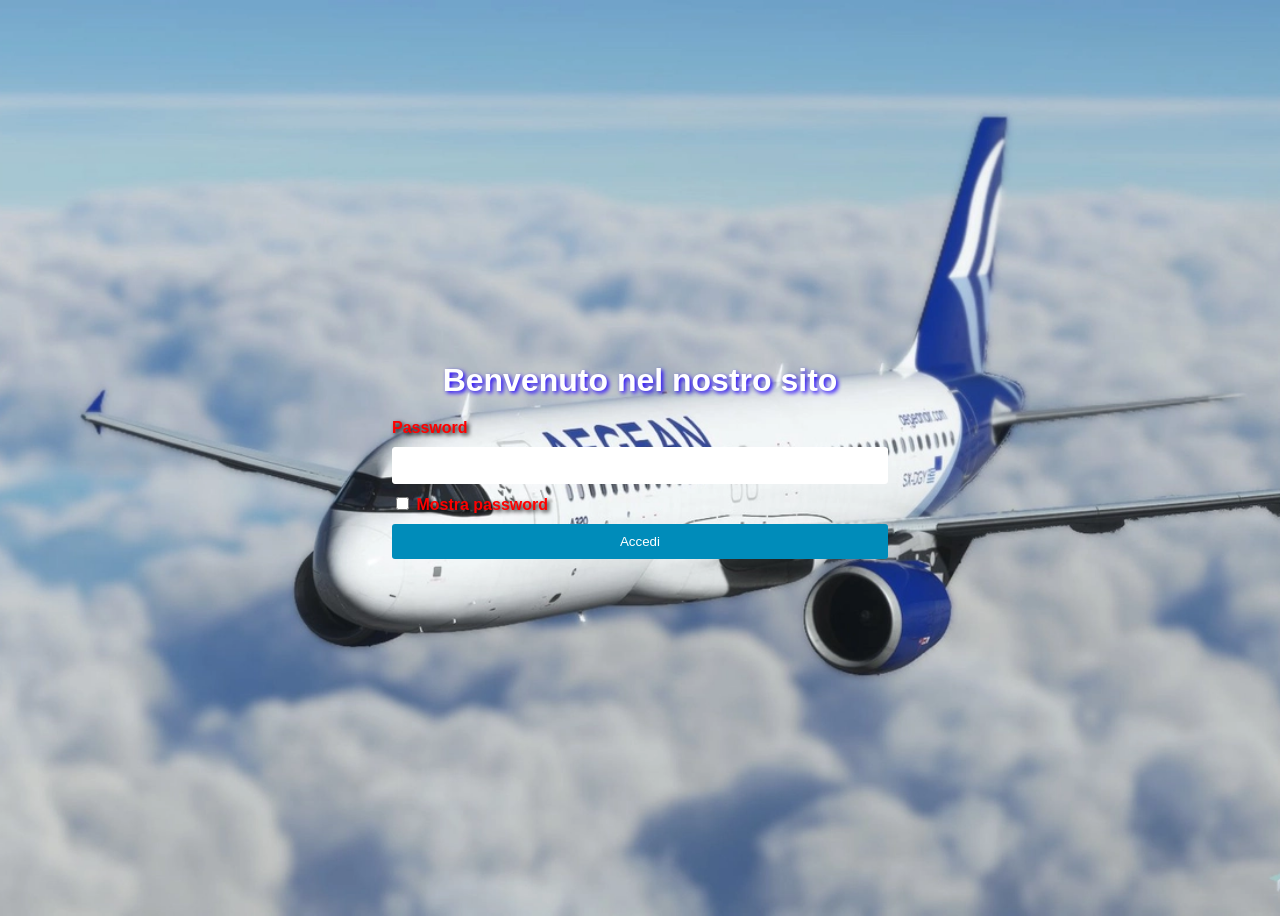
==== index.html @ 17bfad85 "Add files via upload" ====
<!DOCTYPE html>
<html lang="en">
<head>
    <meta charset="UTF-8">
    <meta name="viewport" content="width=device-width, initial-scale=1.0">
    <title>Homepage</title>
    <link rel="stylesheet" href="home.css">
</head>

<body>
    <header>
        <div class="content">
            <h1>maxwell-air-and-space </h1>
            <p>qui troverai le sezioni che ti porteranno agli argomenti trattati</p>
        </div>

        <button id="top-right-btn" onclick="logout()">Logout</button>
    </header>

    </header>

    <div class="cardrow">
        <div class="card">
            <h2>Interdisciplinarità dell’Aerospazio</h2>
        </div>

        <div class="card2">
            <h2>Dalla leggenda al progresso</h2>
        </div>
    

    <div class="card3">
        <h2>Il post-eroismo e i nuovi volti dell’eroe nel Novecento</h2>
    </div>

    <div class="card4">
        <h2>Non entrare</h2>
    </div>
    </div>

    <script src="home.js"></script>
</body>
</html>
---- home.css ----
header {
    background: #003366;/* sfondo blu scuro */
    color: white;/* testo bianco */
    border: 0px 0px;/* spazio interno */
    text-align: center;
    margin: 0%;
    top: 0px;/* distanza dall’alto */
    width: 100%;/* larghezza completa */
    padding-bottom: 20px;
    
}
body {
    font-family: 'Times New Roman', Times, serif;/* carattere serif */
    line-height: 1.6;/* altezza della linea */
    margin: 0;/* margine zero */
    padding: 0;/* padding zero */
    background: #f4f4f4;/* sfondo grigio chiaro */
    color: #222;/* colore del testo scuro */
}
#top-right-btn {
    position: absolute;/* posizione assoluta */
    top: 60px;    /* distanza dall’alto */
    right: 20px;  /* distanza da destra */
    padding: 10px 20px;/* spazio interno */
    font-size: 16px;/* dimensione del testo */
}
#center2 {
    position: absolute;
    top: 30%;    /* distanza dall’alto */
    left: 50%;   /* distanza da sinistra */
    padding: 10px 20px;
    font-size: 16px;
}
#center {
    position: absolute;
    top: 30%;    /* distanza dall’alto */
    left: 25%;   /* distanza da sinistra */
    padding: 10px 20px;
    font-size: 16px;
}

header button {
    padding: 10px 16px;
    font-size: 16px;
}
h1 {
    margin-top: 0; /* Rimuove lo spazio extra sopra il titolo */
}

p {
    font-size: 20px;
    color: #ffffff;
    text-align: center; /* Se vuoi centrare anche il paragrafo come il titolo */
}


.container {
    display: flex;
    height: 100vh;
}



.box{
    display: none;
    padding: 20px;
}

.content {
    flex: 1;
    padding: 20px;
    display: flex;
    flex-direction: column;
    justify-content: flex-start; /* Allinea il contenuto in alto */
    align-items: center;         /* Centra il testo orizzontalmente */
}

/* 1. Il Contenitore: fondamentale per l'allineamento orizzontale */
.cardrow {
    display: flex;
    justify-content: center; /* Centra il gruppo nella pagina */
    align-items: stretch;    /* Forza tutte le card ad avere la stessa altezza */
    gap: 30px;               /* Spazio tra i quadrati */
    margin-top: 40px;        /* Distanza dal contenuto superiore */
    flex-wrap: wrap;         /* Le manda a capo se lo schermo è piccolo */
}

/* 2. Proprietà comuni: scritte una sola volta per evitare errori */
.card, .card2, .card3, .card4 {
    width: 300px;            /* Larghezza fissa */
    height: 300px;           /* Altezza fissa per renderle perfettamente quadrate */
    padding: 20px;
    border-radius: 12px;
    text-align: center;
    background-size: cover;
    background-position: center;
    background-repeat: no-repeat;
    box-shadow: 0 4px 12px rgba(0,0,0,0.15);
    cursor: pointer;
    transition: transform 0.2s, box-shadow 0.2s;
    display: flex;
    justify-content: center;
    align-items: center;
    box-sizing: border-box;  /* Impedisce al padding di allargare la card */
}

/* 3. Stili specifici (Immagini, Colori e Ordine) */
.card {
    background-image: url("WhatsApp Image 2026-01-29 at 13.21.42.jpeg");
    color: white;
    order: 3; /* Terza posizione */
}

.card2 {
    background-image: url("comando areonautica.png");
    color: red;
    order: 2; /* Seconda posizione */
}

.card3 {
    background-image: url("post eroismo.jpg");
    color: black;
    order: 1; /* Prima posizione */
}

.card4 {
    background-image: url("polizia.png");
    color: rgb(255, 0, 0);
    order: 4; /* Quarta posizione */
}

/* 4. Effetto Hover (valido per tutte) */
.card:hover, .card2:hover, .card3:hover, .card4:hover {
    transform: translateY(-10px);
    box-shadow: 0 8px 20px rgba(0,0,0,0.25);
}
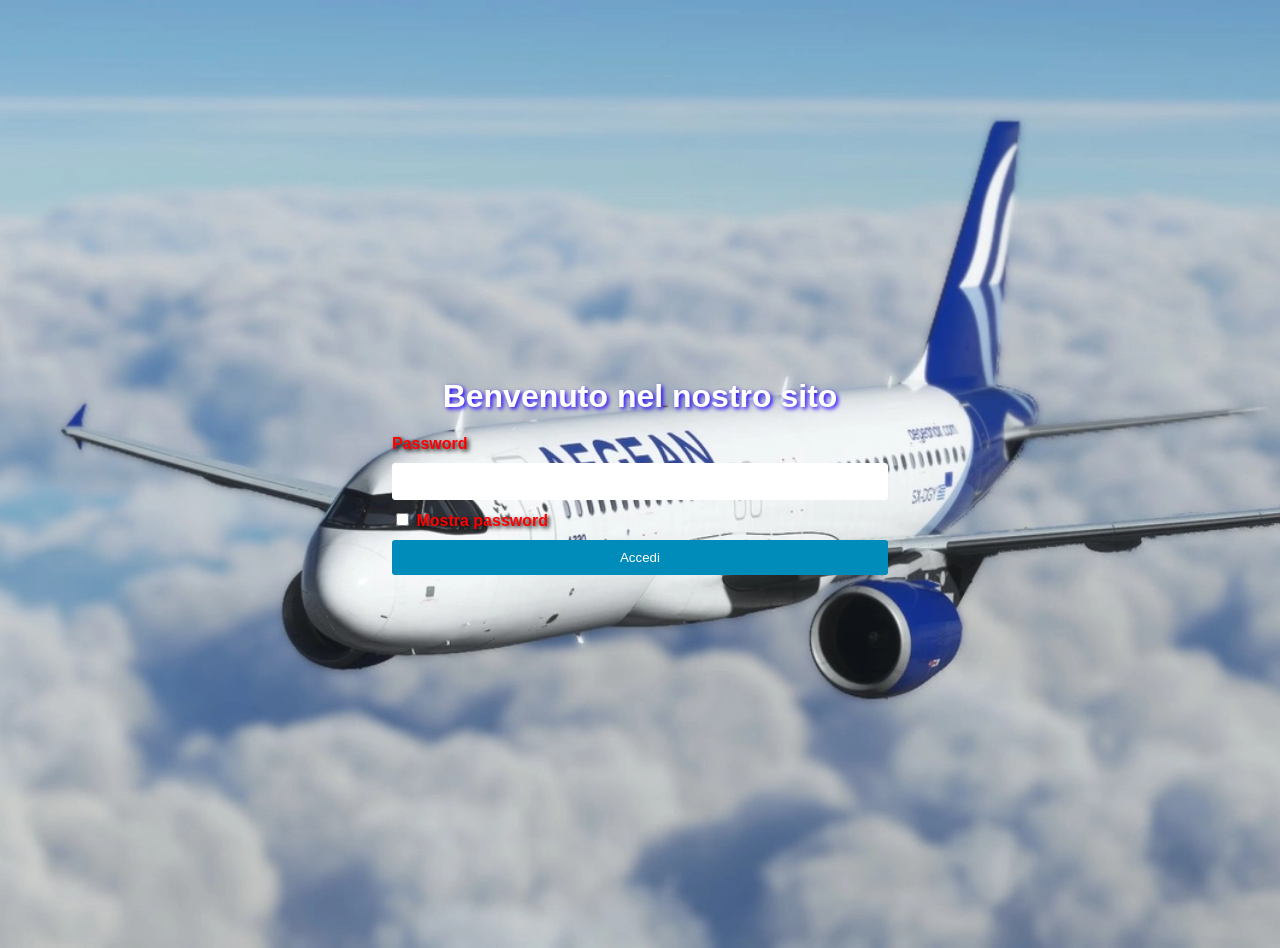
==== commit 579eb7c6: "Add files via upload" ====
--- a/index.html
+++ b/index.html
@@ -1,43 +1,69 @@
-<!DOCTYPE html>
-<html lang="en">
-<head>
-    <meta charset="UTF-8">
-    <meta name="viewport" content="width=device-width, initial-scale=1.0">
-    <title>Homepage</title>
-    <link rel="stylesheet" href="home.css">
-</head>
+﻿<!DOCTYPE html>
+<html lang="it">
+<head>
+    <meta charset="UTF-8">
+    <meta name="viewport" content="width=device-width, initial-scale=1.0">
+    <title>Maxwell - The World of Flight</title>
+    <link rel="stylesheet" href="home.css">
+</head>
+<body>
+
+    <div class="sky-view">
+        <div class="cloud" style="top: 20%; width: 100px; height: 30px; animation-duration: 10s;"></div>
+        <div class="cloud" style="top: 60%; width: 150px; height: 40px; animation-duration: 20s;"></div>
+    </div>
+
+    <div class="falling-scene" aria-hidden="true">
+        <div class="falling-clouds"></div>
+        <img src="C130H.png" class="c130-pass" id="c130Pass" alt="C-130 in volo">
+        <div class="drop-zone" id="dropZone"></div>
+    </div>
+
+    <div class="hamburger" id="hamburger">
+        <span></span><span></span><span></span>
+    </div>
+
+    <header>
+        <div class="logo-container">
+            <img src="Gemini_Generated_Image_ho830uho830uho83.png" class="header-logo" alt="Logo">
+        </div>
+
+        <h1>MAXWELL IL MONDO DEL VOLO</h1>
+
+        <div class="search-wrapper">
+            <div class="search-container">
+                <input type="text" id="searchInput" placeholder="Cerca un eroe...">
+                <div id="resultsList"></div>
+            </div>
+        </div>
+    </header>
+
+    <div class="menu-screen" id="menuScreen">
+        <div class="menu-columns">
+            <div class="menu-col">
+                <h3>Informazioni</h3>
+                <a href="index.html">Home</a>
+                <a href="fonti.html">Fonti</a>
+                <a href="chisiamo.html">Chi siamo</a>
+            </div>
+
+            <div class="menu-col">
+                <h3>Argomenti trattati</h3>
+                <a href="olla.html">Interdisciplinarita dell'aerospazio</a>
+                <a href="calo.html">Dalla leggenda al progresso</a>
+                <a href="maffucci.html">Post-eroismo</a>
+            </div>
+
+            <div class="menu-col">
+                <h3>Account</h3>
+                <button class="menu-logout" onclick="logout()">Logout</button>
+            </div>
+        </div>
+    </div>
+
+    <script src="home.js"></script>
+
+</body>
+</html>
+
 
-<body>
-    <header>
-        <div class="content">
-            <h1>maxwell-air-and-space </h1>
-            <p>qui troverai le sezioni che ti porteranno agli argomenti trattati</p>
-        </div>
-
-        <button id="top-right-btn" onclick="logout()">Logout</button>
-    </header>
-
-    </header>
-
-    <div class="cardrow">
-        <div class="card">
-            <h2>Interdisciplinarità dell’Aerospazio</h2>
-        </div>
-
-        <div class="card2">
-            <h2>Dalla leggenda al progresso</h2>
-        </div>
-    
-
-    <div class="card3">
-        <h2>Il post-eroismo e i nuovi volti dell’eroe nel Novecento</h2>
-    </div>
-
-    <div class="card4">
-        <h2>Non entrare</h2>
-    </div>
-    </div>
-
-    <script src="home.js"></script>
-</body>
-</html>
--- a/home.css
+++ b/home.css
@@ -1,136 +1,717 @@
+﻿/* --- RESET --- */
+* { box-sizing: border-box; margin: 0; padding: 0; }
+
+body {
+    font-family: 'Segoe UI', sans-serif;
+    min-height: 100vh;
+    overflow-x: hidden;
+    overflow-y: hidden;
+}
+
+/* --- SFONDO CIELO (FISSO) --- */
+body > .sky-view {
+    position: fixed;
+    top: 0;
+    left: 0;
+    width: 100%;
+    height: 100%;
+    background: linear-gradient(to bottom, #4facfe 0%, #00f2fe 100%);
+    z-index: -1;
+}
+
+.cloud {
+    position: absolute;
+    right: -260px;
+    width: 180px !important;
+    height: 56px !important;
+    border-radius: 999px;
+    background: radial-gradient(ellipse at center, rgba(255, 255, 255, 0.96) 0%, rgba(255, 255, 255, 0.82) 62%, rgba(255, 255, 255, 0) 100%);
+    box-shadow:
+        -46px 6px 0 8px rgba(255, 255, 255, 0.72),
+        42px 2px 0 9px rgba(255, 255, 255, 0.76),
+        4px -11px 0 14px rgba(255, 255, 255, 0.84);
+    filter: blur(0.5px);
+    animation: moveClouds linear infinite;
+}
+
+@keyframes moveClouds {
+    from { right: -260px; transform: translateY(0) scale(0.95); opacity: 0.8; }
+    to { right: 112%; transform: translateY(8px) scale(1.06); opacity: 0.95; }
+}
+
+/* --- HEADER --- */
 header {
-    background: #003366;/* sfondo blu scuro */
-    color: white;/* testo bianco */
-    border: 0px 0px;/* spazio interno */
+    background: #00276b;
+    color: white;
+    padding: 20px;
+    position: relative;
+    z-index: 1000;
     text-align: center;
-    margin: 0%;
-    top: 0px;/* distanza dall’alto */
-    width: 100%;/* larghezza completa */
-    padding-bottom: 20px;
-    
-}
-body {
-    font-family: 'Times New Roman', Times, serif;/* carattere serif */
-    line-height: 1.6;/* altezza della linea */
-    margin: 0;/* margine zero */
-    padding: 0;/* padding zero */
-    background: #f4f4f4;/* sfondo grigio chiaro */
-    color: #222;/* colore del testo scuro */
-}
-#top-right-btn {
-    position: absolute;/* posizione assoluta */
-    top: 60px;    /* distanza dall’alto */
-    right: 20px;  /* distanza da destra */
-    padding: 10px 20px;/* spazio interno */
-    font-size: 16px;/* dimensione del testo */
-}
-#center2 {
-    position: absolute;
-    top: 30%;    /* distanza dall’alto */
-    left: 50%;   /* distanza da sinistra */
-    padding: 10px 20px;
-    font-size: 16px;
-}
-#center {
-    position: absolute;
-    top: 30%;    /* distanza dall’alto */
-    left: 25%;   /* distanza da sinistra */
-    padding: 10px 20px;
-    font-size: 16px;
-}
-
-header button {
-    padding: 10px 16px;
-    font-size: 16px;
-}
+    min-height: 180px;
+}
+
+.logo-container {
+    position: absolute;
+    top: 15px;
+    left: 20px;
+}
+
+.header-logo {
+    max-width: 150px;
+    height: auto;
+}
+
 h1 {
-    margin-top: 0; /* Rimuove lo spazio extra sopra il titolo */
-}
-
-p {
-    font-size: 20px;
-    color: #ffffff;
-    text-align: center; /* Se vuoi centrare anche il paragrafo come il titolo */
-}
-
-
-.container {
+    font-size: 1.8rem;
+    margin-bottom: 20px;
+    padding-top: 10px;
+}
+
+/* --- RICERCA --- */
+.search-wrapper {
     display: flex;
-    height: 100vh;
-}
-
-
-
-.box{
+    justify-content: center;
+    width: 100%;
+}
+
+.search-container {
+    position: relative;
+    width: 100%;
+    max-width: 1000px;
+}
+
+#searchInput {
+    width: 100%;
+    padding: 12px 20px;
+    border-radius: 30px;
+    border: 2px solid #000;
+    outline: none;
+}
+
+#resultsList {
+    position: absolute;
+    top: 100%;
+    left: 0;
+    width: 100%;
+    background: white;
+    border: 1px solid #ccc;
     display: none;
-    padding: 20px;
-}
-
-.content {
-    flex: 1;
-    padding: 20px;
+    z-index: 9999;
+    color: black;
+    text-align: left;
+}
+
+/* --- HAMBURGER (FISSO IN ALTO A DESTRA) --- */
+.hamburger {
+    position: fixed;
+    top: 25px;
+    right: 25px;
+    width: 35px;
+    height: 25px;
     display: flex;
     flex-direction: column;
-    justify-content: flex-start; /* Allinea il contenuto in alto */
-    align-items: center;         /* Centra il testo orizzontalmente */
-}
-
-/* 1. Il Contenitore: fondamentale per l'allineamento orizzontale */
-.cardrow {
-    display: flex;
-    justify-content: center; /* Centra il gruppo nella pagina */
-    align-items: stretch;    /* Forza tutte le card ad avere la stessa altezza */
-    gap: 30px;               /* Spazio tra i quadrati */
-    margin-top: 40px;        /* Distanza dal contenuto superiore */
-    flex-wrap: wrap;         /* Le manda a capo se lo schermo è piccolo */
-}
-
-/* 2. Proprietà comuni: scritte una sola volta per evitare errori */
-.card, .card2, .card3, .card4 {
-    width: 300px;            /* Larghezza fissa */
-    height: 300px;           /* Altezza fissa per renderle perfettamente quadrate */
-    padding: 20px;
-    border-radius: 12px;
-    text-align: center;
-    background-size: cover;
-    background-position: center;
-    background-repeat: no-repeat;
-    box-shadow: 0 4px 12px rgba(0,0,0,0.15);
+    justify-content: space-between;
     cursor: pointer;
-    transition: transform 0.2s, box-shadow 0.2s;
+    z-index: 2100; /* Sopra tutto */
+}
+
+.hamburger span {
+    display: block;
+    height: 4px;
+    width: 100%;
+    background-color: #ffcc00;
+    border-radius: 10px;
+    transition: 0.3s;
+}
+
+/* Animazione X quando aperto */
+.hamburger.open span:nth-child(1) { transform: translateY(10px) rotate(45deg); }
+.hamburger.open span:nth-child(2) { opacity: 0; }
+.hamburger.open span:nth-child(3) { transform: translateY(-10px) rotate(-45deg); }
+
+/* --- MENU SCREEN --- */
+.menu-screen {
+    position: fixed;
+    inset: 0;
+    background: rgba(0, 39, 107, 0.95);
+    z-index: 2000;
     display: flex;
     justify-content: center;
     align-items: center;
-    box-sizing: border-box;  /* Impedisce al padding di allargare la card */
-}
-
-/* 3. Stili specifici (Immagini, Colori e Ordine) */
-.card {
-    background-image: url("WhatsApp Image 2026-01-29 at 13.21.42.jpeg");
-    color: white;
-    order: 3; /* Terza posizione */
-}
-
-.card2 {
-    background-image: url("comando areonautica.png");
-    color: red;
-    order: 2; /* Seconda posizione */
-}
-
-.card3 {
-    background-image: url("post eroismo.jpg");
-    color: black;
-    order: 1; /* Prima posizione */
-}
-
-.card4 {
-    background-image: url("polizia.png");
-    color: rgb(255, 0, 0);
-    order: 4; /* Quarta posizione */
-}
-
-/* 4. Effetto Hover (valido per tutte) */
-.card:hover, .card2:hover, .card3:hover, .card4:hover {
-    transform: translateY(-10px);
-    box-shadow: 0 8px 20px rgba(0,0,0,0.25);
-}+    visibility: hidden;
+    opacity: 0;
+    transition: 0.5s;
+}
+
+.menu-screen.open { visibility: visible; opacity: 1; }
+
+.menu-columns {
+    display: flex;
+    width: 80%;
+    justify-content: space-around;
+    gap: 32px;
+    flex-wrap: wrap;
+}
+
+.menu-col {
+    display: flex;
+    flex-direction: column;
+    min-width: 220px;
+}
+
+.menu-col h3 {
+    color: #ffcc00;
+    margin-bottom: 20px;
+    border-bottom: 1px solid #fff;
+    padding-bottom: 8px;
+}
+
+.menu-col a {
+    color: #fff;
+    text-decoration: none;
+    font-size: 1.5rem;
+    margin-bottom: 12px;
+    transition: color 0.3s;
+}
+
+.menu-col a:hover {
+    color: #ffcc00;
+}
+
+.menu-logout {
+    background: #ffcc00;
+    border: none;
+    color: #00276b;
+    font-weight: 700;
+    padding: 10px 18px;
+    border-radius: 8px;
+    cursor: pointer;
+    width: fit-content;
+}
+
+.menu-logout:hover {
+    background: #ffd633;
+}
+
+@media (max-width: 700px) {
+    .menu-columns {
+        width: 90%;
+        gap: 20px;
+    }
+
+    .menu-col a {
+        font-size: 1.2rem;
+    }
+}
+
+/* --- AEREO CENTRALE (INGRANDITO E VISIBILE) --- */
+.aereo-box {
+    position: relative;
+    width: 100%;
+    height: 85vh; /* Aumentato per ospitare l'aereo piÃ¹ grande */
+    margin: 0 auto;
+    overflow: visible; /* Fondamentale per non tagliare l'aereo quando Ã¨ enorme */
+}
+
+.aereo-img {
+    position: absolute;
+    top: 50%;
+    left: 50%;
+    /* Stato finale */
+    transform: translate(-50%, -50%) scaleX(-1);
+    width: 150%; /* Ingrandito al 150% come richiesto */
+    max-width: 2200px; /* Aumentato il limite per schermi grandi */
+    height: auto;
+    animation: volaEntra 5s ease-out forwards;
+    opacity: 1 !important; /* Forza la visibilitÃ  dell'aereo */
+    z-index: 5;
+}
+
+/* Contenitore finestrini: sincronizzato con la scala dell'aereo */
+.windows-container {
+    position: absolute;
+    top: 50%;
+    left: 50%;
+    transform: translate(-50%, -50%) scaleX(-1);
+    width: 150%; 
+    max-width: 2200px;
+    height: 100%;
+    animation: volaEntra 5s ease-out forwards; 
+    pointer-events: none;
+    z-index: 10;
+}
+
+@keyframes volaEntra {
+    0% { 
+        transform: translate(-150%, -50%) scaleX(-1) scale(0.5);
+        opacity: 0;
+    }
+    100% { 
+        transform: translate(-50%, -50%) scaleX(-1) scale(1);
+        opacity: 1; 
+    }
+}
+
+@keyframes volaEsci {
+    0% {
+        transform: translate(-50%, -50%) scaleX(-1) scale(1);
+        opacity: 1;
+    }
+    100% {
+        transform: translate(150%, -60%) scaleX(-1) scale(0.9);
+        opacity: 0;
+    }
+}
+
+.aereo-box.exit .aereo-img,
+.aereo-box.exit .windows-container {
+    animation: volaEsci 2s ease-in forwards;
+}
+
+/* --- FINESTRINI: POSIZIONAMENTO DI PRECISIONE --- */
+.window-frame {
+    position: absolute;
+    width: 4.4%;
+    aspect-ratio: 2 / 3; 
+    background-color: #ecf0f1;
+    border-radius: 20px;
+    border: 2px solid #bdc3c7;
+    overflow: hidden;
+    cursor: pointer;
+    pointer-events: auto;
+    box-shadow: inset 0 0 5px rgba(0,0,0,0.3);
+
+    /* ðŸ”§ riallineato */
+    top: 41.6%;
+}
+
+
+/* Posizioni orizzontali dei 7 finestrini distribuiti sulla fusoliera */
+.window-frame:nth-child(1) { left: 65%; }
+.window-frame:nth-child(2) { left: 60%; }
+.window-frame:nth-child(3) { left: 55%; }
+.window-frame:nth-child(4) { left: 35%; }
+.window-frame:nth-child(5) { left: 30%; }
+.window-frame:nth-child(6) { left: 25%; }
+.window-frame:nth-child(7) { left: 20%;}
+
+
+.shutter {
+    position: absolute;
+    width: 100%;
+    height: 100%;
+    background: #cfd8dc;
+    transition: transform 0.5s ease;
+    z-index: 2;
+}
+
+/* Quando il finestrino ha la classe 'is-open', l'oscurante sale */
+.window-frame.is-open .shutter {
+    transform: translateY(-90%);
+}
+
+.shutter-title {
+    position: absolute;
+    inset: 0;
+    display: flex;
+    align-items: center;
+    justify-content: flex-start;
+    padding: 6px 6px 6px 8px;
+    text-align: left;
+    font-size: 0.56rem;
+    font-weight: 700;
+    color: #1a2a3a;
+    line-height: 1.15;
+    white-space: normal;
+    overflow: hidden;
+    text-overflow: clip;
+    transform: scaleX(-1);
+    transform-origin: center;
+    pointer-events: none;
+}
+
+.window-bg {
+    cursor: pointer;
+    position: absolute;
+    inset: 0;
+    z-index: 1;
+    background-size: cover;
+    background-position: center;
+    border-radius: inherit;
+}
+
+.window-content {
+    position: absolute;
+    inset: 0;
+    z-index: 1;
+    border-radius: inherit;
+    overflow: hidden;
+}
+
+.window-content img {
+    width: 100%;
+    height: 100%;
+    object-fit: cover;
+    display: block;
+    border-radius: inherit;
+}
+/* --- IL RESTO RIMANE UGUALE --- */
+.window-frame .sky-view {
+    position: absolute;
+    width: 100%;
+    height: 100%;
+    background: linear-gradient(to bottom, #4facfe, #00f2fe);
+    border-radius: inherit;
+}
+
+.shutter {
+    position: absolute;
+    width: 100%;
+    height: 100%;
+    background: #cfd8dc;
+    transition: transform 0.5s ease;
+    z-index: 2;
+    border-radius: inherit;
+}
+
+.window-frame.is-open .shutter {
+    transform: translateY(-90%);
+}
+
+html, body {
+    max-width: 100%;
+    overflow-x: hidden; /* Nasconde la barra orizzontale */
+    position: relative;
+}
+
+.aereo-box {
+    width: 100vw; /* Usa la larghezza della finestra */
+    overflow: hidden; /* Taglia l'eccedenza dell'aereo gigante */
+}
+
+
+
+/* --- SCENA C130 + DROP FERMO --- */
+.falling-scene {
+    position: fixed;
+    inset: 0;
+    overflow: hidden;
+    pointer-events: none;
+    z-index: 25;
+}
+
+.falling-clouds {
+    position: absolute;
+    inset: -40% -25% -20% -25%;
+    opacity: 0.54;
+    background-image:
+        radial-gradient(ellipse at 14% 17%, rgba(255, 255, 255, 0.98) 0%, rgba(255, 255, 255, 0.64) 40%, rgba(255, 255, 255, 0) 72%),
+        radial-gradient(ellipse at 34% 41%, rgba(255, 255, 255, 0.92) 0%, rgba(255, 255, 255, 0.52) 44%, rgba(255, 255, 255, 0) 74%),
+        radial-gradient(ellipse at 71% 25%, rgba(255, 255, 255, 0.94) 0%, rgba(255, 255, 255, 0.56) 42%, rgba(255, 255, 255, 0) 73%),
+        radial-gradient(ellipse at 86% 66%, rgba(255, 255, 255, 0.84) 0%, rgba(255, 255, 255, 0.44) 40%, rgba(255, 255, 255, 0) 71%);
+    background-size: 560px 360px, 480px 310px, 620px 390px, 540px 340px;
+    filter: blur(0.8px);
+    animation: cloudsDown 14s linear infinite;
+}
+
+.falling-clouds::before {
+    content: "";
+    position: absolute;
+    inset: 0;
+    opacity: 0.38;
+    background-image:
+        radial-gradient(ellipse at 28% 53%, rgba(255, 255, 255, 0.88) 0%, rgba(255, 255, 255, 0.4) 48%, rgba(255, 255, 255, 0) 74%),
+        radial-gradient(ellipse at 56% 74%, rgba(255, 255, 255, 0.82) 0%, rgba(255, 255, 255, 0.32) 43%, rgba(255, 255, 255, 0) 72%),
+        radial-gradient(ellipse at 92% 62%, rgba(255, 255, 255, 0.74) 0%, rgba(255, 255, 255, 0.3) 45%, rgba(255, 255, 255, 0) 72%);
+    background-size: 620px 420px, 520px 360px, 460px 300px;
+    filter: blur(1.6px);
+    animation: cloudsDownSlow 24s linear infinite reverse;
+}
+
+.falling-clouds::after {
+    content: "";
+    position: absolute;
+    inset: -12% -8%;
+    opacity: 0.22;
+    background-image:
+        radial-gradient(ellipse at 12% 34%, rgba(255, 255, 255, 0.78) 0%, rgba(255, 255, 255, 0) 68%),
+        radial-gradient(ellipse at 64% 14%, rgba(255, 255, 255, 0.74) 0%, rgba(255, 255, 255, 0) 66%),
+        radial-gradient(ellipse at 82% 44%, rgba(255, 255, 255, 0.7) 0%, rgba(255, 255, 255, 0) 64%);
+    background-size: 760px 480px, 700px 420px, 660px 400px;
+    filter: blur(2.4px);
+    animation: cloudsDownFast 11s linear infinite;
+}
+
+.c130-pass {
+    position: absolute;
+    top: 16vh;
+    left: -38vw;
+    width: clamp(220px, 23vw, 380px);
+    opacity: 0;
+    filter: drop-shadow(0 10px 10px rgba(0, 0, 0, 0.2));
+    transform: scaleX(-1);
+    animation: c130Pass 16s linear 1 forwards;
+}
+
+.drop-zone {
+    position: absolute;
+    inset: 0;
+    pointer-events: none;
+}
+
+.payload {
+    position: absolute;
+    width: clamp(72px, 9vw, 118px);
+    display: flex;
+    flex-direction: column;
+    align-items: center;
+    text-decoration: none;
+    transform: translate(-50%, -50%) scale(0.82);
+    opacity: 0;
+    pointer-events: none;
+    z-index: 35;
+    transition: top 1s linear, left 1s linear, opacity 0.2s linear;
+}
+
+.payload.active {
+    opacity: 1;
+}
+
+.payload.parachute-open {
+    transition: top 2.2s cubic-bezier(0.22, 1, 0.36, 1), left 2.2s cubic-bezier(0.22, 1, 0.36, 1), transform 0.5s ease;
+    transform: translate(-50%, -50%) scale(1);
+}
+
+.payload.landed {
+    pointer-events: auto;
+    animation: payloadFloat 3.2s ease-in-out infinite alternate;
+}
+
+.payload .parachute-canopy {
+    width: 52%;
+    height: 8px;
+    border-radius: 20px;
+    background: linear-gradient(90deg, #d7263d 0%, #f46036 52%, #ffd166 100%);
+    box-shadow: 0 3px 7px rgba(0, 0, 0, 0.22);
+    transition: width 0.45s ease, height 0.45s ease, border-radius 0.45s ease;
+}
+
+.payload .parachute-lines {
+    width: 2px;
+    height: 0;
+    opacity: 0.25;
+    background: rgba(255, 255, 255, 0.95);
+    transition: height 0.45s ease, opacity 0.45s ease;
+}
+
+.payload.parachute-open .parachute-canopy {
+    width: 86%;
+    height: 30px;
+    border-radius: 70px 70px 12px 12px;
+}
+
+.payload.parachute-open .parachute-lines {
+    height: 24px;
+    opacity: 1;
+}
+
+
+.payload .payload-title {
+    margin: 0 0 6px 0;
+    padding: 4px 8px;
+    max-width: 150%;
+    border-radius: 999px;
+    background: rgba(255, 255, 255, 0.94);
+    color: #0b2c66;
+    font-size: clamp(0.55rem, 0.8vw, 0.74rem);
+    font-weight: 700;
+    line-height: 1.1;
+    text-align: center;
+    box-shadow: 0 2px 8px rgba(0, 0, 0, 0.18);
+    white-space: nowrap;
+}
+.payload .drop-image {
+    width: 100%;
+    aspect-ratio: 1 / 1;
+    object-fit: cover;
+    border-radius: 11px;
+    border: 2px solid rgba(255, 255, 255, 0.95);
+    box-shadow: 0 10px 20px rgba(0, 0, 0, 0.28);
+}
+
+.payload:hover .drop-image {
+    transform: scale(1.05);
+}
+
+@keyframes c130Pass {
+    0% {
+        transform: translateX(0) translateY(0) scaleX(-1);
+        opacity: 0;
+    }
+    8% { opacity: 0.96; }
+    80% { opacity: 0.96; }
+    100% {
+        transform: translateX(160vw) translateY(4vh) scaleX(-1);
+        opacity: 0;
+    }
+}
+
+@keyframes cloudsDown {
+    0% { transform: translateY(-16%) scale(1); }
+    100% { transform: translateY(34%) scale(1.06); }
+}
+
+@keyframes cloudsDownSlow {
+    0% { transform: translateY(-12%) scale(1.04); }
+    100% { transform: translateY(24%) scale(1.1); }
+}
+
+@keyframes cloudsDownFast {
+    0% { transform: translateY(-24%) scale(0.96); }
+    100% { transform: translateY(42%) scale(1.02); }
+}
+
+/* --- RESPONSIVE: MOBILE / TABLET / DESKTOP --- */
+@media (max-width: 699px) {
+    body {
+        min-height: 100dvh;
+    }
+
+    header {
+        min-height: auto;
+        padding: 14px 14px 16px;
+    }
+
+    .logo-container {
+        position: static;
+        margin: 0 0 8px 0;
+    }
+
+    .header-logo {
+        max-width: 112px;
+    }
+
+    h1 {
+        font-size: clamp(1rem, 5.4vw, 1.35rem);
+        padding-top: 0;
+        margin-bottom: 12px;
+        padding-right: 44px;
+    }
+
+    .search-container {
+        max-width: 100%;
+    }
+
+    #searchInput {
+        padding: 10px 14px;
+        font-size: 0.95rem;
+    }
+
+    .hamburger {
+        top: 14px;
+        right: 14px;
+        width: 30px;
+        height: 22px;
+    }
+
+    .menu-screen {
+        align-items: flex-start;
+        overflow-y: auto;
+        padding: 72px 14px 20px;
+    }
+
+    .menu-columns {
+        width: 100%;
+        gap: 16px;
+        flex-direction: column;
+    }
+
+    .menu-col {
+        min-width: 0;
+    }
+
+    .menu-col a {
+        font-size: 1.05rem;
+    }
+
+    .c130-pass {
+        top: 22vh;
+        width: clamp(146px, 55vw, 250px);
+    }
+
+    .payload {
+        width: clamp(56px, 18vw, 84px);
+    }
+
+    .payload .payload-title {
+        white-space: normal;
+        max-width: 190%;
+        font-size: clamp(0.54rem, 2.2vw, 0.7rem);
+    }
+
+    .cloud {
+        transform: scale(0.75);
+        filter: blur(0.9px);
+    }
+}
+
+@media (min-width: 700px) and (max-width: 1024px) {
+    header {
+        padding: 18px 20px;
+    }
+
+    .header-logo {
+        max-width: 128px;
+    }
+
+    h1 {
+        font-size: clamp(1.35rem, 2.9vw, 1.85rem);
+        margin-bottom: 16px;
+    }
+
+    .search-container {
+        max-width: 92%;
+    }
+
+    .menu-columns {
+        width: 92%;
+        gap: 24px;
+    }
+
+    .menu-col a {
+        font-size: 1.15rem;
+    }
+
+    .c130-pass {
+        top: 18vh;
+        width: clamp(190px, 30vw, 300px);
+    }
+
+    .payload {
+        width: clamp(66px, 10vw, 96px);
+    }
+}
+
+@media (min-width: 1025px) {
+    .search-container {
+        max-width: 1000px;
+    }
+
+    .menu-columns {
+        max-width: 1240px;
+    }
+
+    .c130-pass {
+        width: clamp(240px, 22vw, 390px);
+    }
+}
+
+@keyframes payloadFloat {
+    0% { transform: translate(-50%, -50%) scale(1) translateY(0); }
+    100% { transform: translate(-50%, -50%) scale(1) translateY(-8px); }
+}
+
+
+
+
+
